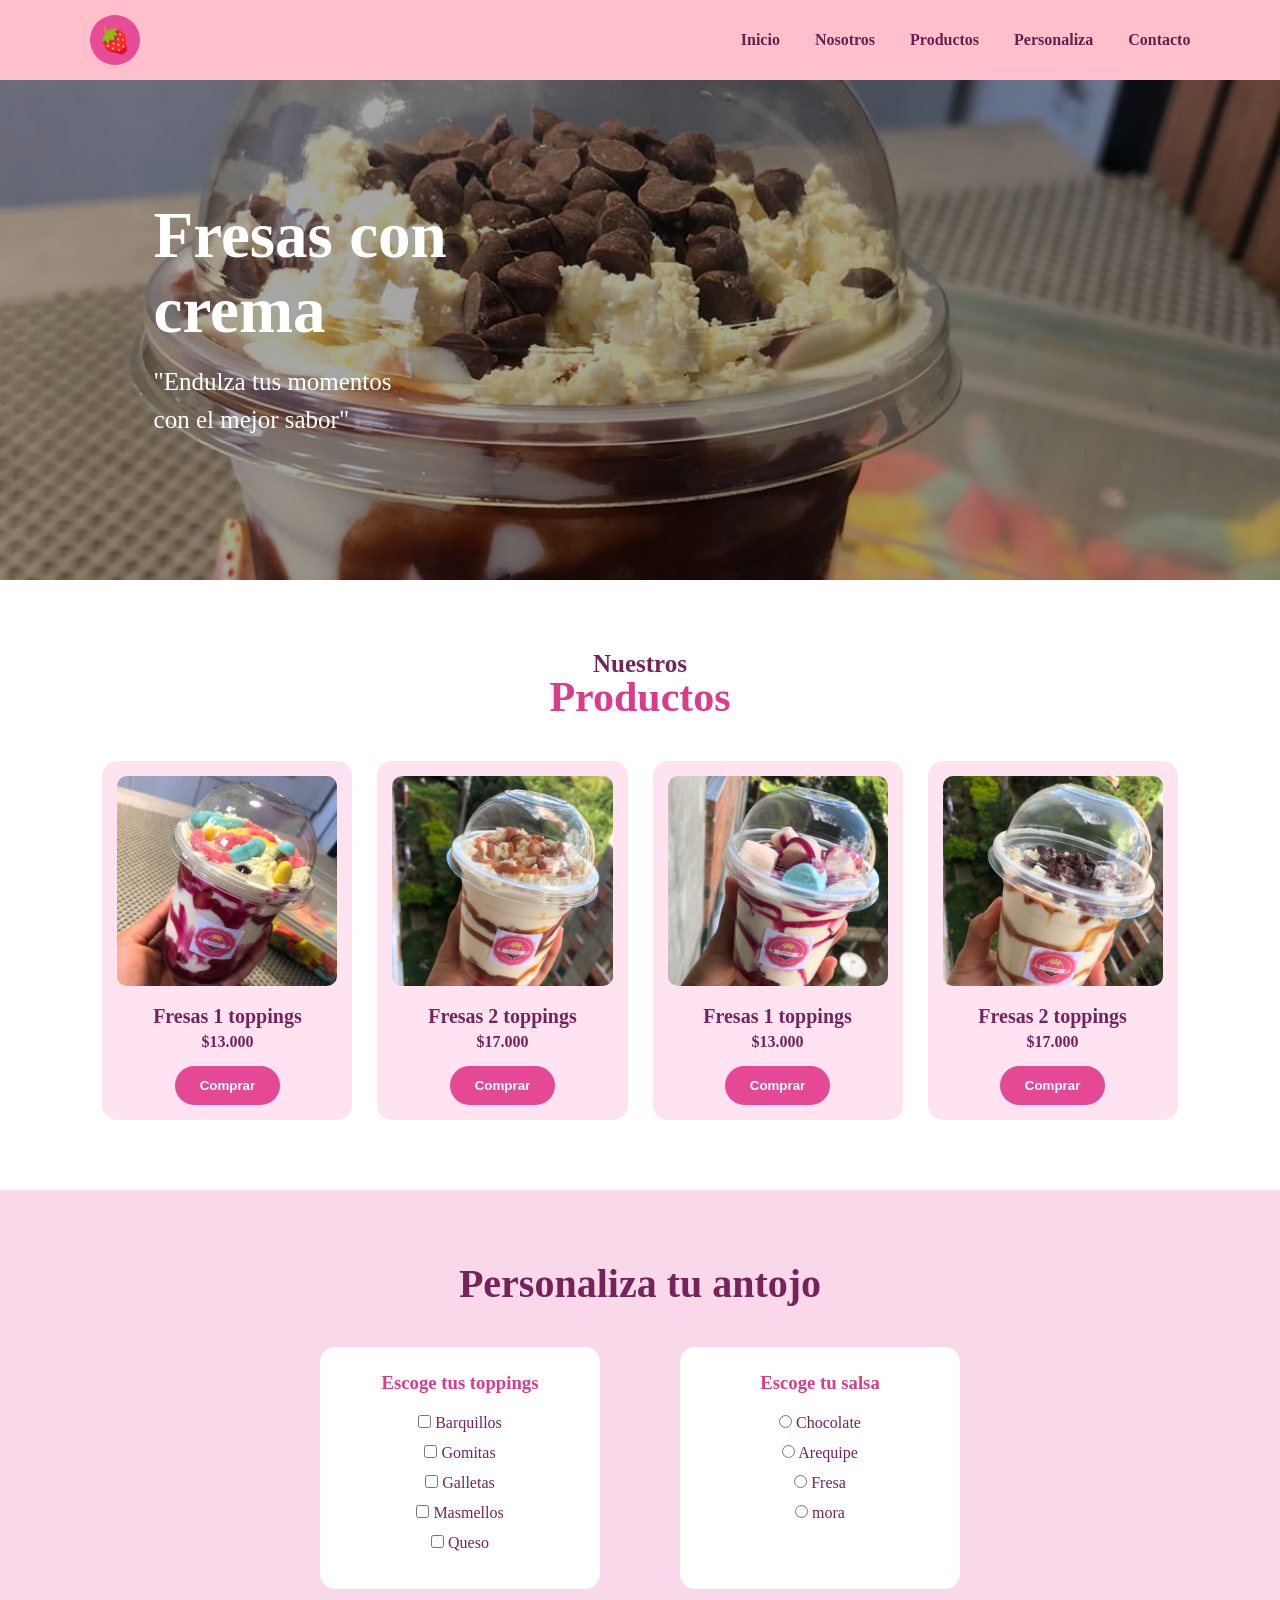
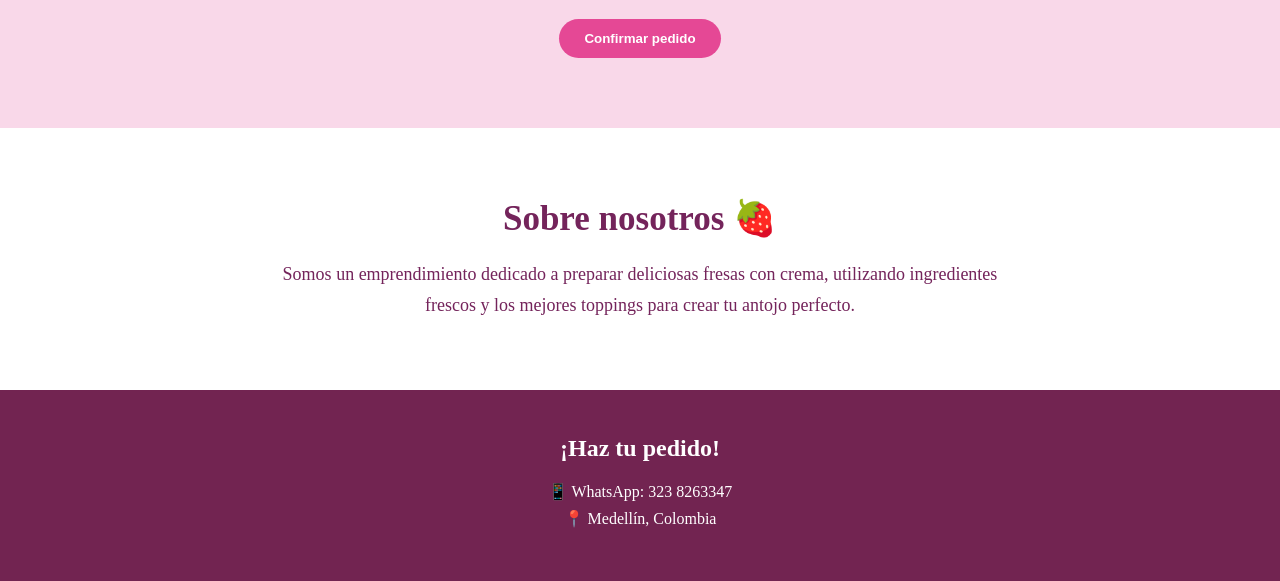
==== index.html @ 7e3a9642 "primer commit" ====
<!DOCTYPE html>
<html lang="es">
<head>
    <meta charset="UTF-8">
    <meta name="viewport" content="width=device-width, initial-scale=1.0">
    <title>Fresas con Crema</title>

    <link rel="stylesheet" href="estilos.css">
</head>
        </div>

<body>

    <!-- MENÚ -->
    <header>
        <div class="logo">
            🍓 
             
        </div>

        <nav>
            <a href="#inicio">Inicio</a>
            <a href="#nosotros">Nosotros</a>
            <a href="#productos">Productos</a>
            <a href="#personaliza">Personaliza</a>
            <a href="#contacto">Contacto</a>
        </nav>
    </header>


    <!-- PORTADA -->
    <section class="hero" id="inicio">

        <img src="img1.jpeg" alt="Fresas con crema">

        <div class="hero-text">
            <h1>Fresas con<br>crema</h1>

            <p>
                "Endulza tus momentos<br>
                con el mejor sabor"
            </p>

        </div>

    </section>


    <!-- PRODUCTOS -->
    <section class="productos" id="productos">

        <h2>Nuestros</h2>
        <h3>Productos</h3>

        <div class="productos-container">

            <div class="producto">
                <img src="img2.jpeg" alt="Fresas con crema">
                <h4>Fresas 1 toppings</h4>
                <p>$13.000</p>
                <button onclick="seleccionarProducto('Fresas ')">
                    Comprar
                </button>
            </div>

            <div class="producto">
                <img src="img3.jpeg" alt="Fresas con crema">
                <h4>Fresas 2 toppings</h4>
                <p>$17.000</p>
                <button onclick="seleccionarProducto('Fresas ')">
                    Comprar
                </button>
            </div>

            <div class="producto">
                <img src="img4.jpeg" alt="Fresas con crema">
                <h4>Fresas 1 toppings</h4>
                <p>$13.000</p>
                <button onclick="seleccionarProducto('Fresas ')">
                    Comprar
                </button>
            </div>

            <div class="producto">
                <img src="img5.jpeg" alt="Fresas con crema">
                <h4>Fresas 2 toppings</h4>
                <p>$17.000</p>
                <button onclick="seleccionarProducto('Fresas ')">
                    Comprar
                </button>
            </div>

        </div>

    </section>


    <!-- PERSONALIZAR -->
    <section class="personaliza" id="personaliza">

        <h2>Personaliza tu antojo</h2>

        <div class="personalizar-container">

            <div>
                <h3>Escoge tus toppings</h3>

                <label>
                    <input type="checkbox" value="Barquillos">
                    Barquillos
                </label>

                <label>
                    <input type="checkbox" value="Gomitas">
                    Gomitas
                </label>

                <label>
                    <input type="checkbox" value="Galletas">
                    Galletas
                </label>

                <label>
                    <input type="checkbox" value="masmellos">
                    Masmellos
                </label>
                 <label>
                    <input type="checkbox" value=" Queso">
                    Queso
                </label>
            </div>


            <div>
                <h3>Escoge tu salsa</h3>

                <label>
                    <input type="radio" name="salsa" value="Chocolate">
                    Chocolate
                </label>

                <label>
                    <input type="radio" name="salsa" value="Arequipe">
                    Arequipe
                </label>

                <label>
                    <input type="radio" name="salsa" value="Fresa">
                    Fresa
                </label>

                <label>
                    <input type="radio" name="salsa" value="mora">
                    mora
                </label>
            </div>

        </div>

        <button class="confirmar" onclick="personalizar()">
            Confirmar pedido
        </button>

    </section>


    <!-- NOSOTROS -->
    <section class="nosotros" id="nosotros">

        <h2>Sobre nosotros 🍓</h2>

        <p>
            Somos un emprendimiento dedicado a preparar
            deliciosas fresas con crema, utilizando ingredientes
            frescos y los mejores toppings para crear tu antojo perfecto.
        </p>

    </section>


    <!-- CONTACTO -->
    <footer id="contacto">

        <h2>¡Haz tu pedido!</h2>

        <p>📱 WhatsApp: 323 8263347</p>
        <p>📍 Medellín, Colombia</p>
       

    </footer>



    <script src="script.js"></script>

</body>
</html>
---- estilos.css ----
* {
    margin: 0;
    padding: 0;
    box-sizing: border-box;
}

html {
    scroll-behavior: smooth;
}

body {
    font-family: Georgia, serif;
    background-color: white;
    color: #74245b;
}


/* MENÚ */

header {
    height: 80px;
    background-color: pink;

    display: flex;
    align-items: center;
    justify-content: space-between;

    padding: 0 7%;
}

.logo {
    width: 50px;
    height: 50px;

    background-color: #e74c96;
    border-radius: 50%;

    display: flex;
    align-items: center;
    justify-content: center;

    font-size: 25px;
}

nav {
    display: flex;
    gap: 35px;
}

nav a {
    text-decoration: none;
    color: #64204f;
    font-weight: bold;
}

nav a:hover {
    color: #e54895;
}

button {
    border: none;
    background-color: #e54895;
    color: white;

    padding: 12px 25px;
    border-radius: 20px;

    cursor: pointer;
    font-weight: bold;
}

button:hover {
    background-color: #c92d78;
}


/* PORTADA */

.hero {
    position: relative;
    width: 100%;
    height: 500px;
    overflow: hidden;
}

.hero img {
    width: 100%;
    height: 100%;
    object-fit: cover;

    filter: brightness(65%);
}

.hero-text {
    position: absolute;

    top: 50%;
    left: 12%;

    transform: translateY(-50%);

    color: white;
}

.hero-text h1 {
    font-size: 65px;
    margin-bottom: 15px;
}

.hero-text p {
    font-size: 25px;
    line-height: 1.5;
    margin-bottom: 25px;
}


/* PRODUCTOS */

.productos {
    text-align: center;
    padding: 70px 8%;
}

.productos h2 {
    font-size: 25px;
    margin-bottom: -5px;
}

.productos h3 {
    font-size: 42px;
    color: #d83c8a;
    margin-bottom: 40px;
}

.productos-container {
    display: grid;

    grid-template-columns: repeat(4, 1fr);

    gap: 25px;
}

.producto {
    background-color: #ffe3f0;

    padding: 15px;

    border-radius: 15px;

    transition: 0.3s;
}

.producto:hover {
    transform: translateY(-8px);
}

.producto img {
    width: 100%;
    height: 210px;

    object-fit: cover;

    border-radius: 10px;
}

.producto h4 {
    font-size: 20px;
    margin: 15px 0 5px;
}

.producto p {
    margin-bottom: 15px;
    font-weight: bold;
}


/* PERSONALIZAR */

.personaliza {
    background-color: #f9d8e9;
    padding: 70px 10%;
    text-align: center;
}

.personaliza h2 {
    font-size: 40px;
    margin-bottom: 40px;
}

.personalizar-container {
    display: flex;
    justify-content: center;
    gap: 80px;
}

.personalizar-container div {
    background-color: white;

    padding: 25px;

    border-radius: 15px;

    min-width: 280px;
}

.personalizar-container h3 {
    margin-bottom: 20px;
    color: #d83c8a;
}

label {
    display: block;
    margin: 12px;
    cursor: pointer;
}

.confirmar {
    margin-top: 30px;
}



/* NOSOTROS */

.nosotros {
    text-align: center;
    padding: 70px 20%;
}

.nosotros h2 {
    font-size: 35px;
    margin-bottom: 20px;
}

.nosotros p {
    font-size: 18px;
    line-height: 1.7;
}


/* FOOTER */

footer {
    background-color: #722451;
    color: white;

    text-align: center;

    padding: 45px;
}

footer h2 {
    margin-bottom: 20px;
}

footer p {
    margin: 8px;
}


/* CELULAR */

@media (max-width: 800px) {

    header {
        flex-direction: column;
        height: auto;
        gap: 15px;
        padding: 20px;
    }

    nav {
        gap: 15px;
        flex-wrap: wrap;
        justify-content: center;
    }

    .hero-text h1 {
        font-size: 45px;
    }

    .productos-container {
        grid-template-columns: repeat(2, 1fr);
    }

    .personalizar-container {
        flex-direction: column;
        align-items: center;
        gap: 20px;
    }
}


@media (max-width: 500px) {

    .productos-container {
        grid-template-columns: 1fr;
    }

}
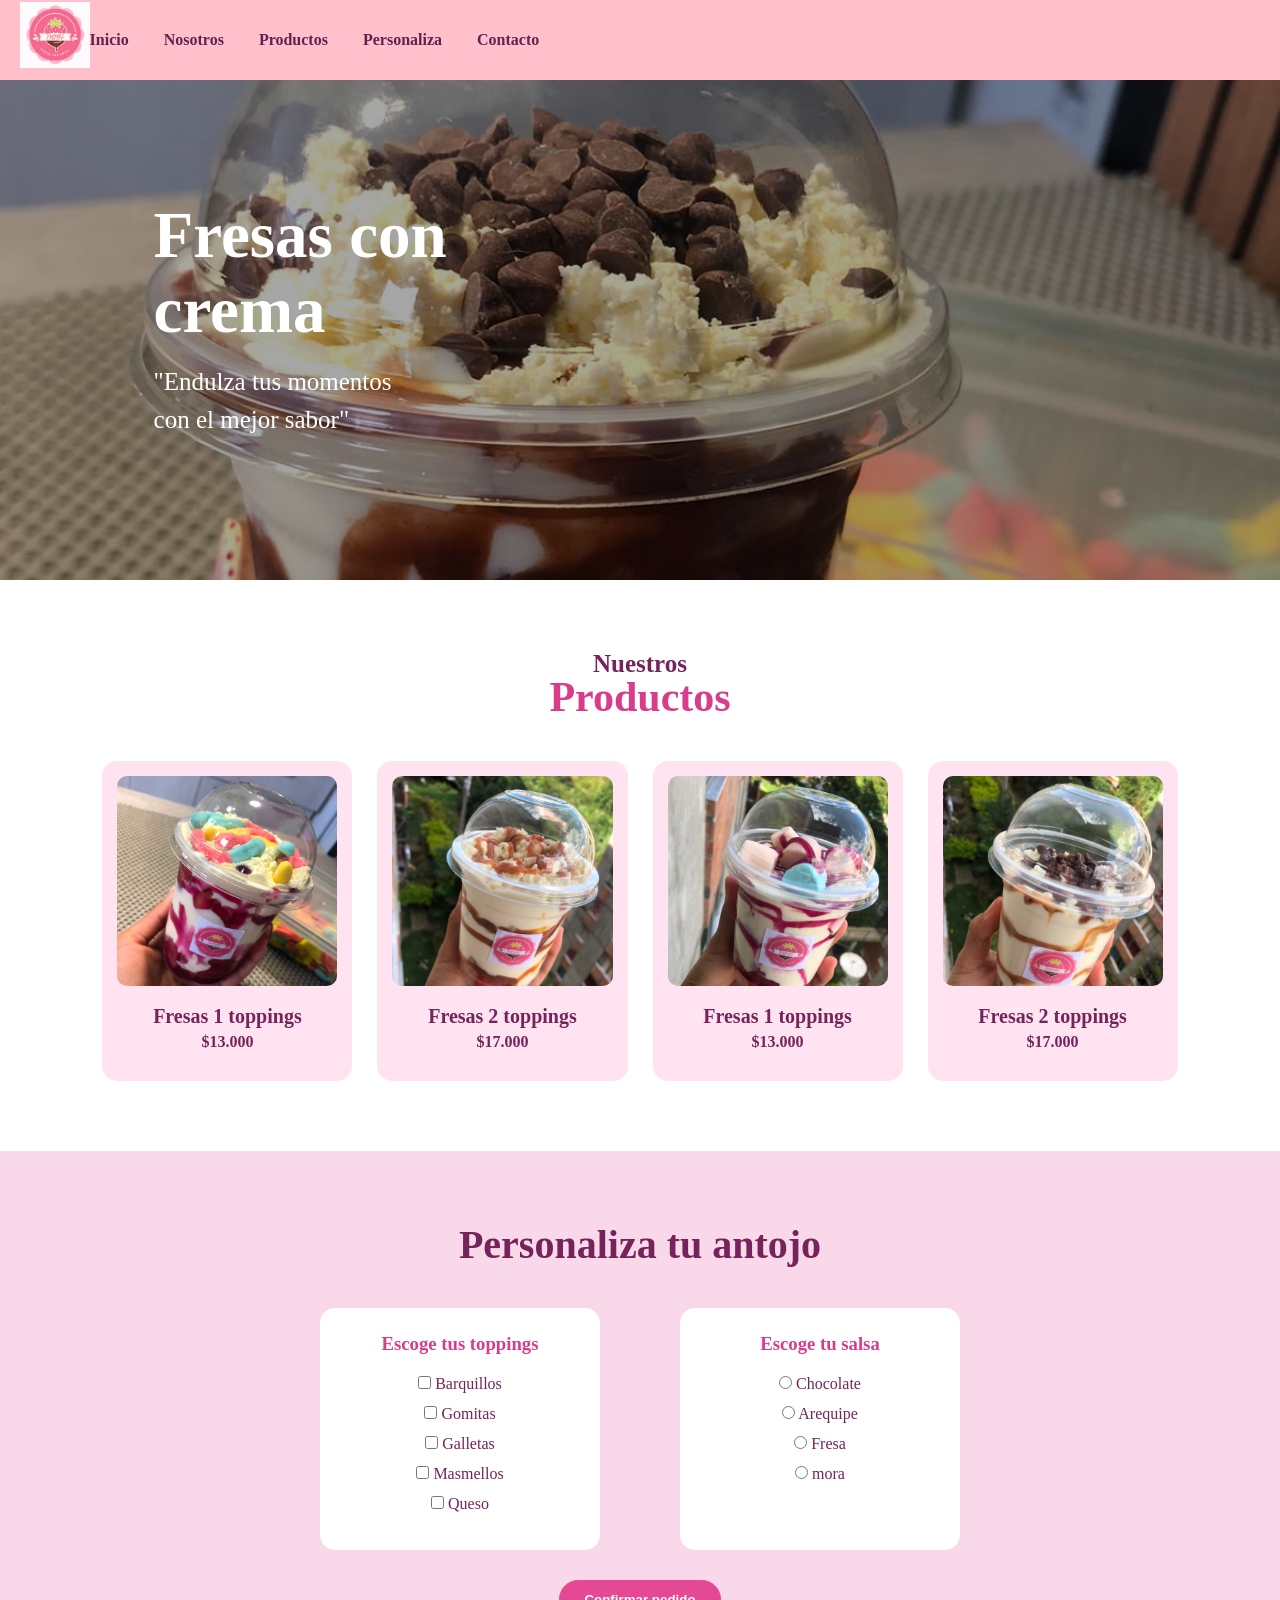
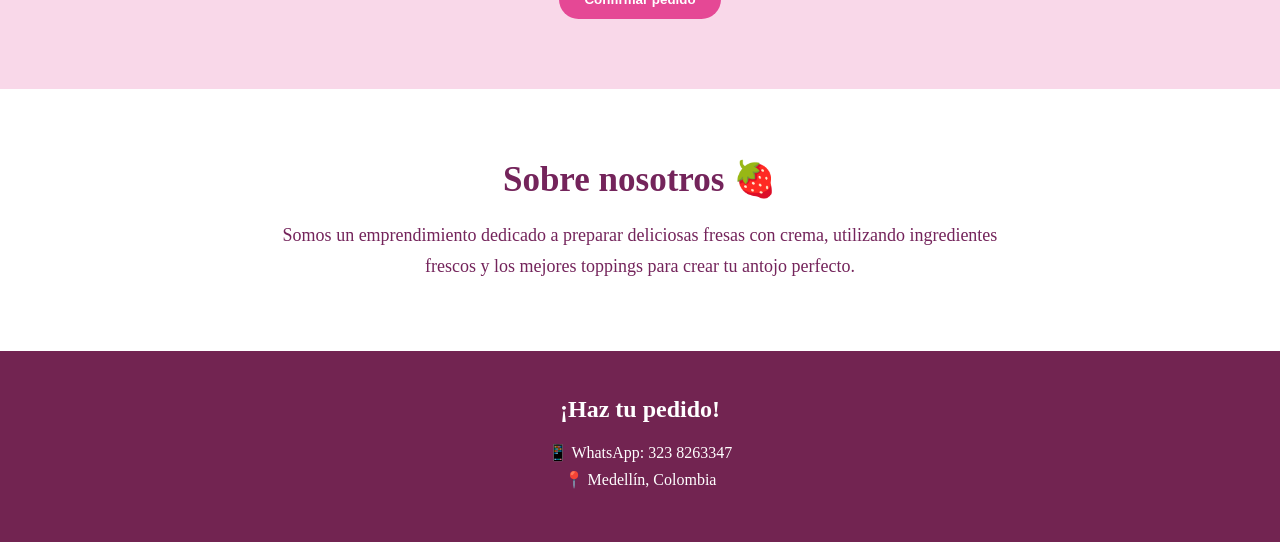
==== commit 743f7af1: "logo" ====
--- a/index.html
+++ b/index.html
@@ -3,7 +3,8 @@
 <head>
     <meta charset="UTF-8">
     <meta name="viewport" content="width=device-width, initial-scale=1.0">
-    <title>Fresas con Crema</title>
+    <title>MWH Fresas</title>
+    <link rel="icon" type="image/x-icon" href="imgLogo.jpeg">
 
     <link rel="stylesheet" href="estilos.css">
 </head>
@@ -14,7 +15,7 @@
     <!-- MENÚ -->
     <header>
         <div class="logo">
-            🍓 
+            <img src="imgLogo.jpeg" alt="MWH fresas">
              
         </div>
 
@@ -58,36 +59,28 @@
                 <img src="img2.jpeg" alt="Fresas con crema">
                 <h4>Fresas 1 toppings</h4>
                 <p>$13.000</p>
-                <button onclick="seleccionarProducto('Fresas ')">
-                    Comprar
-                </button>
+                
             </div>
 
             <div class="producto">
                 <img src="img3.jpeg" alt="Fresas con crema">
                 <h4>Fresas 2 toppings</h4>
                 <p>$17.000</p>
-                <button onclick="seleccionarProducto('Fresas ')">
-                    Comprar
-                </button>
+                
             </div>
 
             <div class="producto">
                 <img src="img4.jpeg" alt="Fresas con crema">
                 <h4>Fresas 1 toppings</h4>
                 <p>$13.000</p>
-                <button onclick="seleccionarProducto('Fresas ')">
-                    Comprar
-                </button>
+                
             </div>
 
             <div class="producto">
                 <img src="img5.jpeg" alt="Fresas con crema">
                 <h4>Fresas 2 toppings</h4>
                 <p>$17.000</p>
-                <button onclick="seleccionarProducto('Fresas ')">
-                    Comprar
-                </button>
+                
             </div>
 
         </div>
--- a/estilos.css
+++ b/estilos.css
@@ -13,6 +13,16 @@
     background-color: white;
     color: #74245b;
 }
+.logo {
+    position: absolute;
+    left: 30px;
+    top: 10px;
+}
+.logo img{
+    width: 70px;
+    height: 70px;
+    object-fit: contain;
+}
 
 
 /* MENÚ */
@@ -26,6 +36,7 @@
     justify-content: space-between;
 
     padding: 0 7%;
+    position: relative;
 }
 
 .logo {
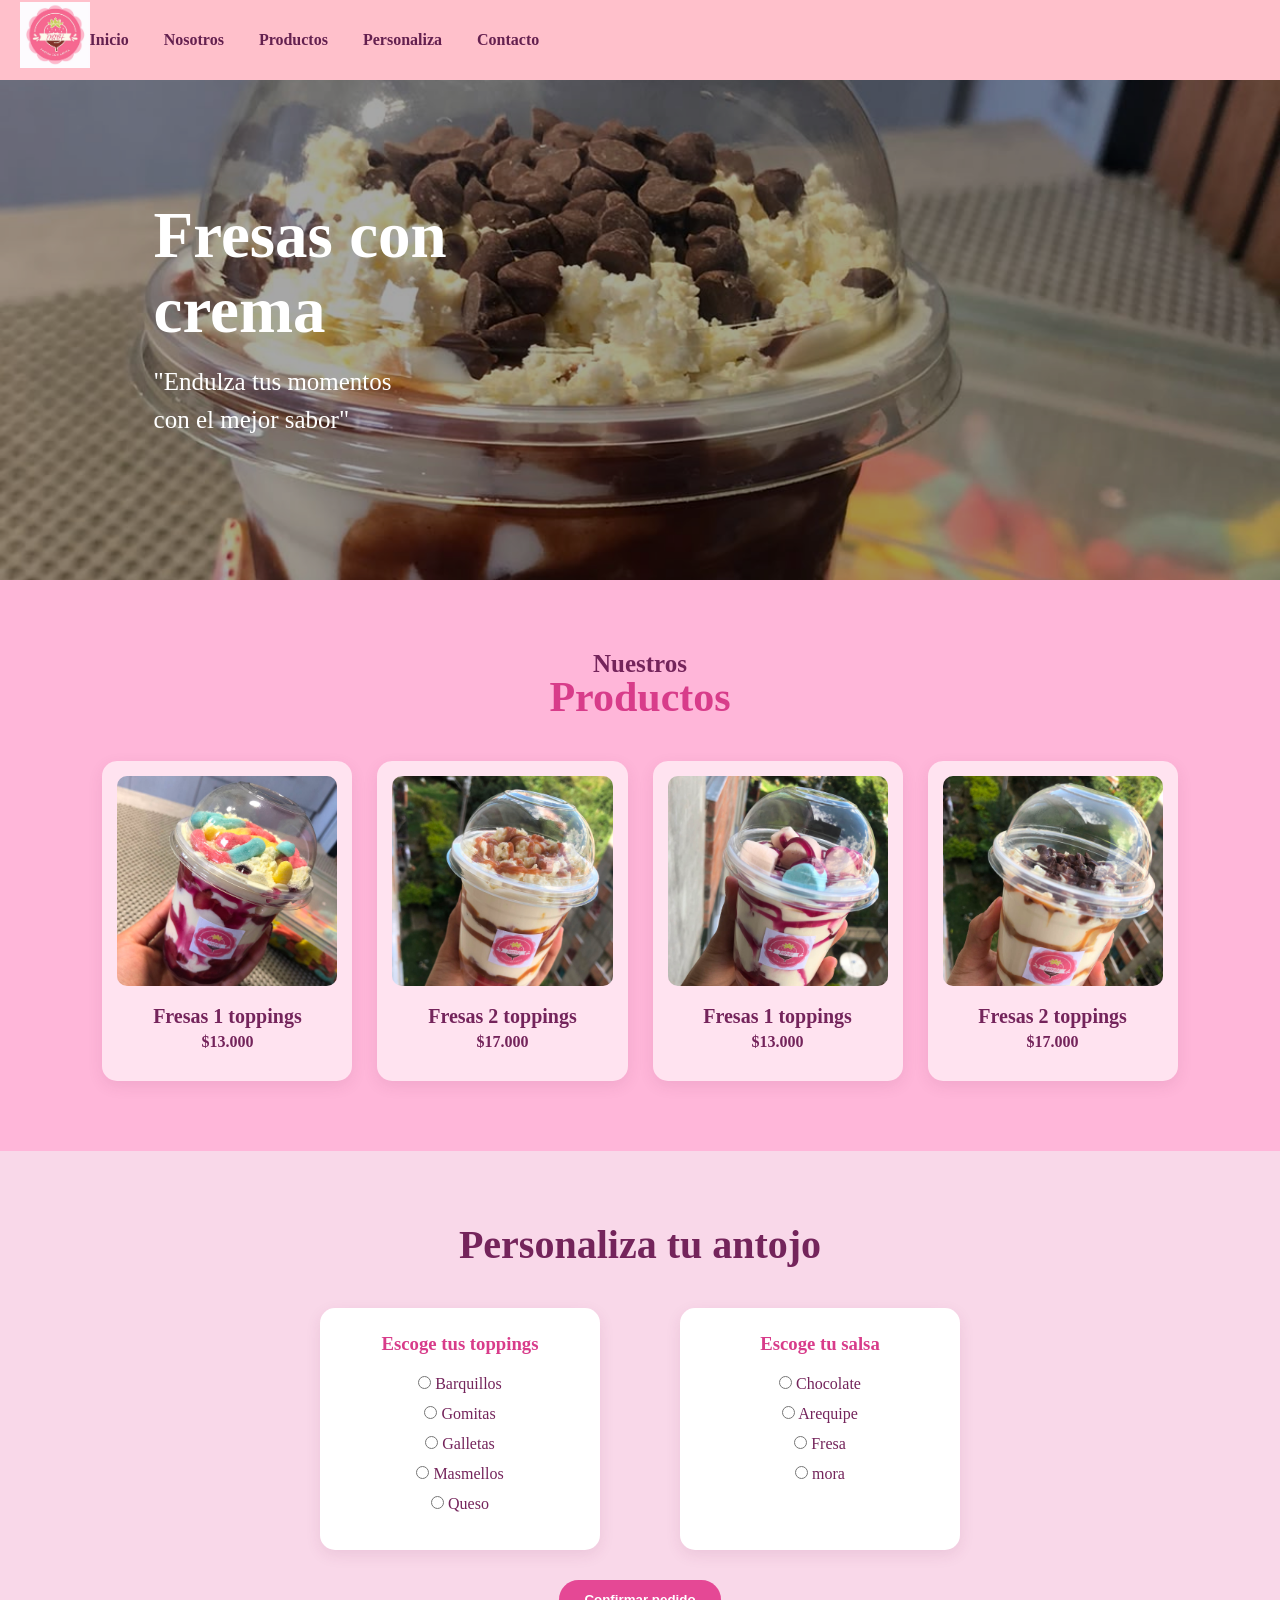
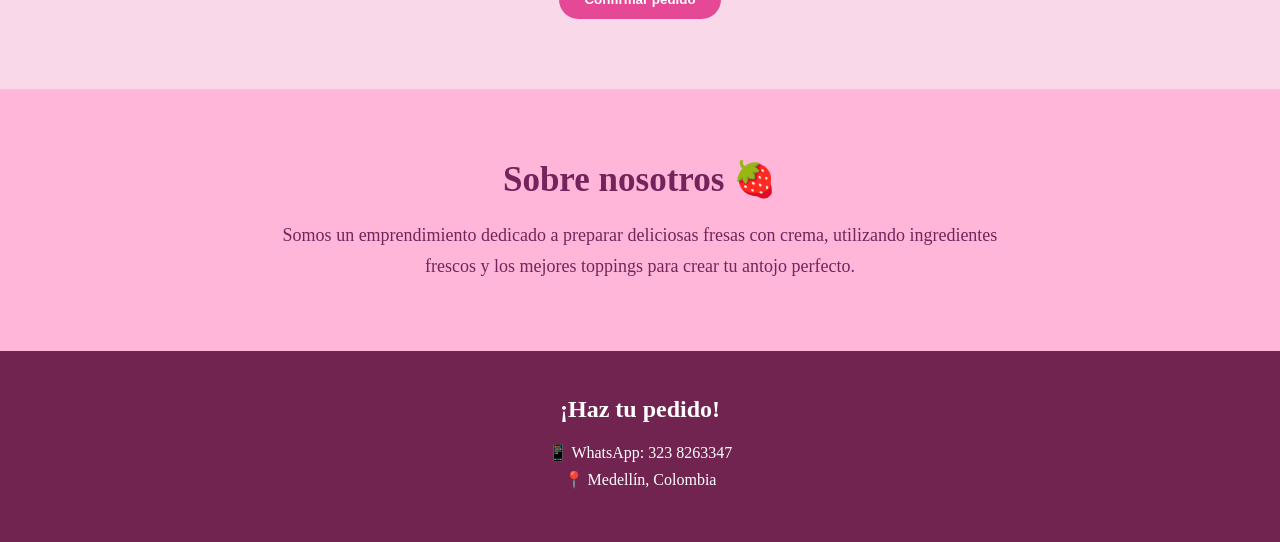
==== commit 89f044e4: "cambios1" ====
--- a/index.html
+++ b/index.html
@@ -99,26 +99,26 @@
                 <h3>Escoge tus toppings</h3>
 
                 <label>
-                    <input type="checkbox" value="Barquillos">
+                    <input type="radio" name="topping" value="Barquillos">
                     Barquillos
                 </label>
 
                 <label>
-                    <input type="checkbox" value="Gomitas">
+                    <input type="radio" name="topping" value="Gomitas">
                     Gomitas
                 </label>
 
                 <label>
-                    <input type="checkbox" value="Galletas">
+                    <input type="radio" name="topping" value="Galletas">
                     Galletas
                 </label>
 
                 <label>
-                    <input type="checkbox" value="masmellos">
+                    <input type="radio" name="topping" value="masmellos">
                     Masmellos
                 </label>
                  <label>
-                    <input type="checkbox" value=" Queso">
+                    <input type="radio" name="topping" value="Queso">
                     Queso
                 </label>
             </div>
--- a/estilos.css
+++ b/estilos.css
@@ -308,4 +308,78 @@
         grid-template-columns: 1fr;
     }
 
+}
+
+/* 🍓 DECORACIÓN EXTRA */
+
+body {
+    overflow-x: hidden;
+}
+
+/* Brillito suave en las tarjetas */
+.producto {
+    box-shadow: 0 5px 15px rgba(116, 36, 91, 0.10);
+}
+
+/* Efecto al pasar el mouse por las tarjetas */
+.producto:hover {
+    transform: translateY(-8px);
+    box-shadow: 0 12px 25px rgba(216, 60, 138, 0.25);
+}
+
+/* Las imágenes se acercan suavemente */
+.producto img {
+    transition: transform 0.4s ease;
+}
+
+.producto:hover img {
+    transform: scale(1.05);
+}
+
+/* ✨ Títulos con un pequeño movimiento */
+.productos h3,
+.personaliza h2,
+.nosotros h2 {
+    transition: transform 0.3s ease;
+}
+
+.productos h3:hover,
+.personaliza h2:hover,
+.nosotros h2:hover {
+    transform: translateY(-3px);
+}
+
+/* 💗 Cajas de personalización más bonitas */
+.personalizar-container div {
+    box-shadow: 0 5px 15px rgba(116, 36, 91, 0.10);
+    transition: box-shadow 0.3s ease, transform 0.3s ease;
+}
+
+.personalizar-container div:hover {
+    transform: translateY(-5px);
+    box-shadow: 0 10px 25px rgba(216, 60, 138, 0.20);
+}
+
+/* 🌸 Menú */
+nav a {
+    transition: color 0.3s ease, transform 0.3s ease;
+}
+
+nav a:hover {
+    color: #e54895;
+    transform: translateY(-2px);
+}
+
+/* Botón */
+button {
+    transition: transform 0.3s ease, box-shadow 0.3s ease;
+}
+
+button:hover {
+    transform: translateY(-3px);
+    box-shadow: 0 7px 15px rgba(216, 60, 138, 0.25);
+}
+/* PRUEBA */
+body {
+    background-color: #ffb6d9 !important;
 }
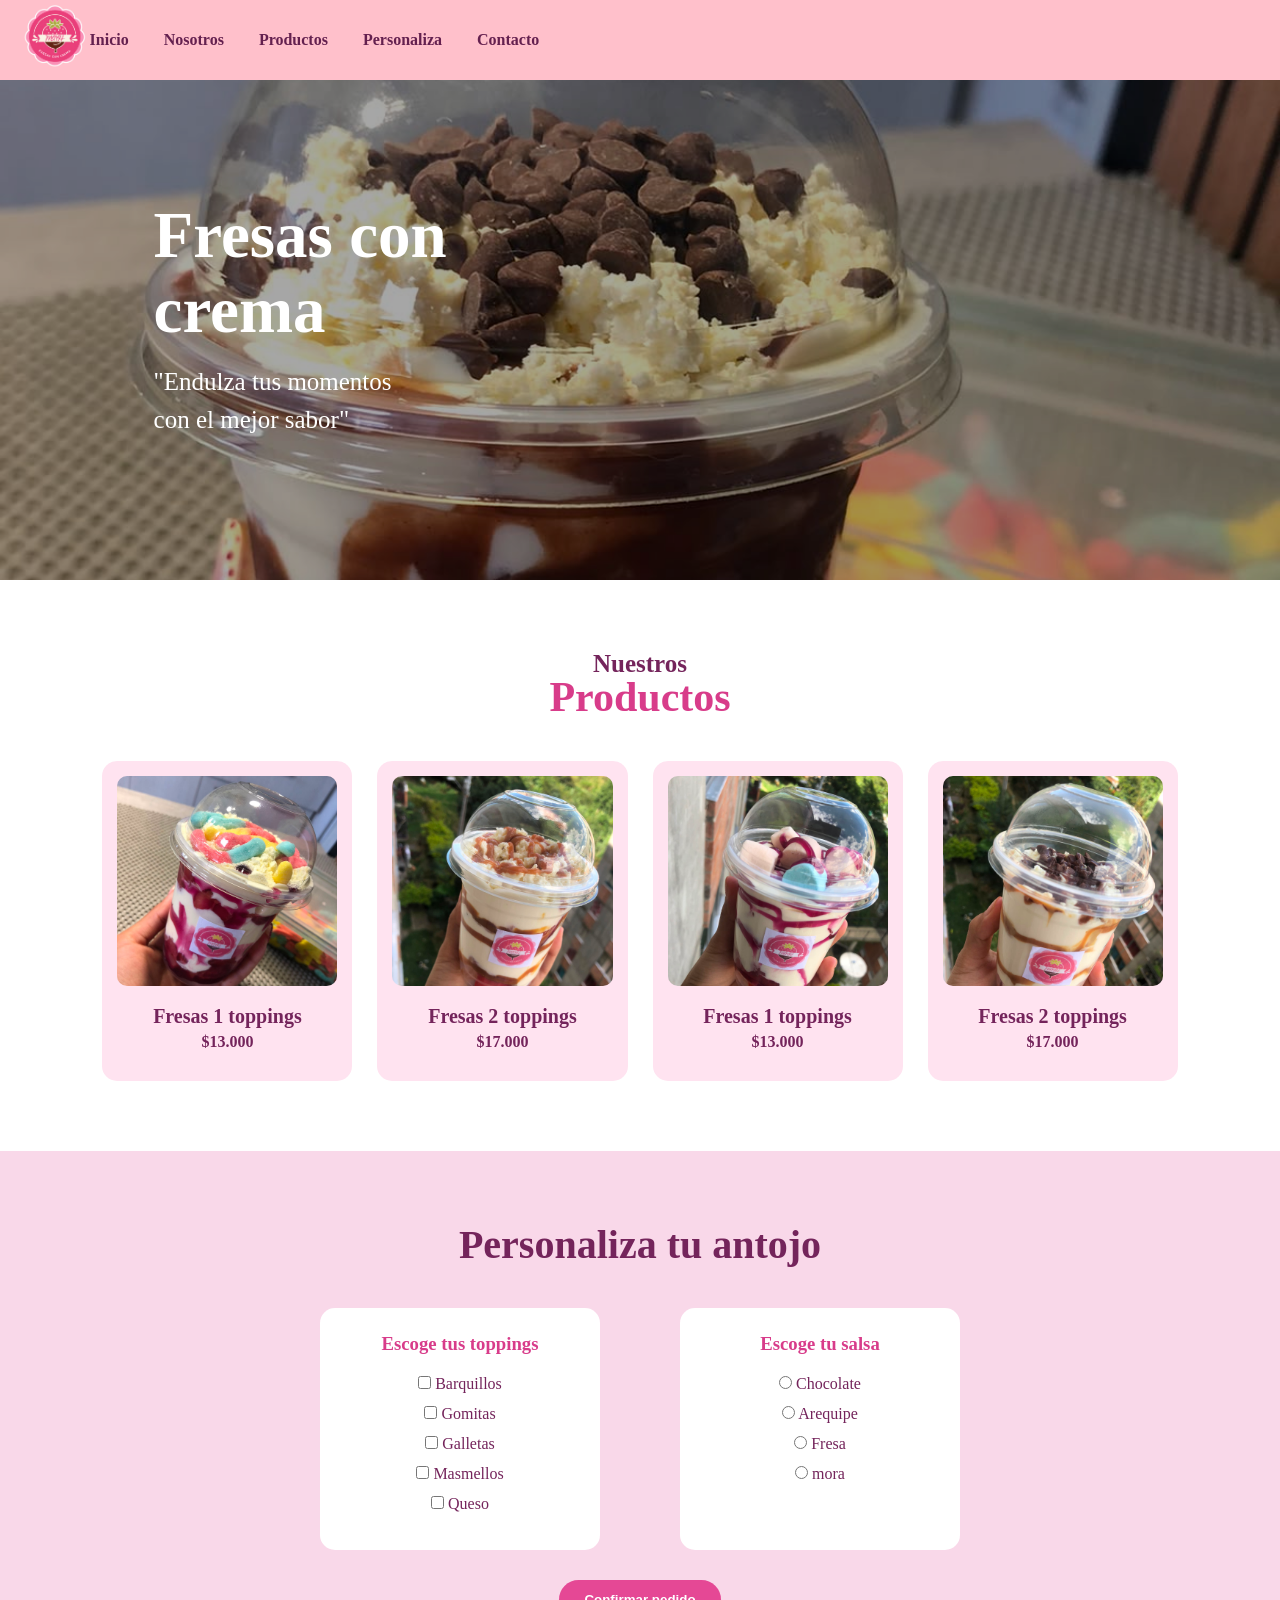
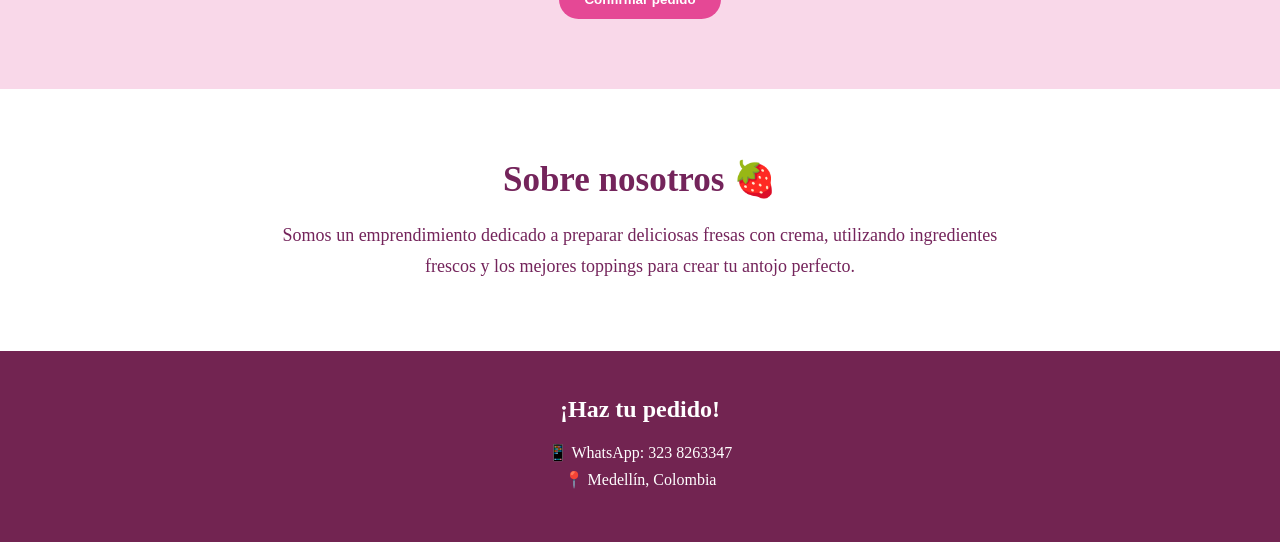
==== commit b8f321e3: "conexion" ====
--- a/index.html
+++ b/index.html
@@ -4,7 +4,7 @@
     <meta charset="UTF-8">
     <meta name="viewport" content="width=device-width, initial-scale=1.0">
     <title>MWH Fresas</title>
-    <link rel="icon" type="image/x-icon" href="imgLogo.jpeg">
+    <link rel="icon" type="image/x-icon" href="logo.png">
 
     <link rel="stylesheet" href="estilos.css">
 </head>
@@ -15,7 +15,7 @@
     <!-- MENÚ -->
     <header>
         <div class="logo">
-            <img src="imgLogo.jpeg" alt="MWH fresas">
+            <img src="logo.png" alt="MWH fresas">
              
         </div>
 
@@ -99,26 +99,26 @@
                 <h3>Escoge tus toppings</h3>
 
                 <label>
-                    <input type="radio" name="topping" value="Barquillos">
+                    <input type="checkbox" value="Barquillos">
                     Barquillos
                 </label>
 
                 <label>
-                    <input type="radio" name="topping" value="Gomitas">
+                    <input type="checkbox" value="Gomitas">
                     Gomitas
                 </label>
 
                 <label>
-                    <input type="radio" name="topping" value="Galletas">
+                    <input type="checkbox" value="Galletas">
                     Galletas
                 </label>
 
                 <label>
-                    <input type="radio" name="topping" value="masmellos">
+                    <input type="checkbox" value="masmellos">
                     Masmellos
                 </label>
                  <label>
-                    <input type="radio" name="topping" value="Queso">
+                    <input type="checkbox" value=" Queso">
                     Queso
                 </label>
             </div>
@@ -181,6 +181,14 @@
        
 
     </footer>
+    <head>
+    <meta charset="UTF-8">
+
+    <title>MWH Fresas</title>
+
+    <link rel="icon" type="image/png" href="img/logo.png">
+
+    
 
 
 
--- a/estilos.css
+++ b/estilos.css
@@ -1,3 +1,5 @@
+
+
 * {
     margin: 0;
     padding: 0;
@@ -9,7 +11,7 @@
 }
 
 body {
-    font-family: Georgia, serif;
+    font-family: 'Dancing Script', cursive;
     background-color: white;
     color: #74245b;
 }
@@ -104,6 +106,9 @@
 
 .hero-text {
     position: absolute;
+    
+  
+
 
     top: 50%;
     left: 12%;
@@ -310,76 +315,3 @@
 
 }
 
-/* 🍓 DECORACIÓN EXTRA */
-
-body {
-    overflow-x: hidden;
-}
-
-/* Brillito suave en las tarjetas */
-.producto {
-    box-shadow: 0 5px 15px rgba(116, 36, 91, 0.10);
-}
-
-/* Efecto al pasar el mouse por las tarjetas */
-.producto:hover {
-    transform: translateY(-8px);
-    box-shadow: 0 12px 25px rgba(216, 60, 138, 0.25);
-}
-
-/* Las imágenes se acercan suavemente */
-.producto img {
-    transition: transform 0.4s ease;
-}
-
-.producto:hover img {
-    transform: scale(1.05);
-}
-
-/* ✨ Títulos con un pequeño movimiento */
-.productos h3,
-.personaliza h2,
-.nosotros h2 {
-    transition: transform 0.3s ease;
-}
-
-.productos h3:hover,
-.personaliza h2:hover,
-.nosotros h2:hover {
-    transform: translateY(-3px);
-}
-
-/* 💗 Cajas de personalización más bonitas */
-.personalizar-container div {
-    box-shadow: 0 5px 15px rgba(116, 36, 91, 0.10);
-    transition: box-shadow 0.3s ease, transform 0.3s ease;
-}
-
-.personalizar-container div:hover {
-    transform: translateY(-5px);
-    box-shadow: 0 10px 25px rgba(216, 60, 138, 0.20);
-}
-
-/* 🌸 Menú */
-nav a {
-    transition: color 0.3s ease, transform 0.3s ease;
-}
-
-nav a:hover {
-    color: #e54895;
-    transform: translateY(-2px);
-}
-
-/* Botón */
-button {
-    transition: transform 0.3s ease, box-shadow 0.3s ease;
-}
-
-button:hover {
-    transform: translateY(-3px);
-    box-shadow: 0 7px 15px rgba(216, 60, 138, 0.25);
-}
-/* PRUEBA */
-body {
-    background-color: #ffb6d9 !important;
-}
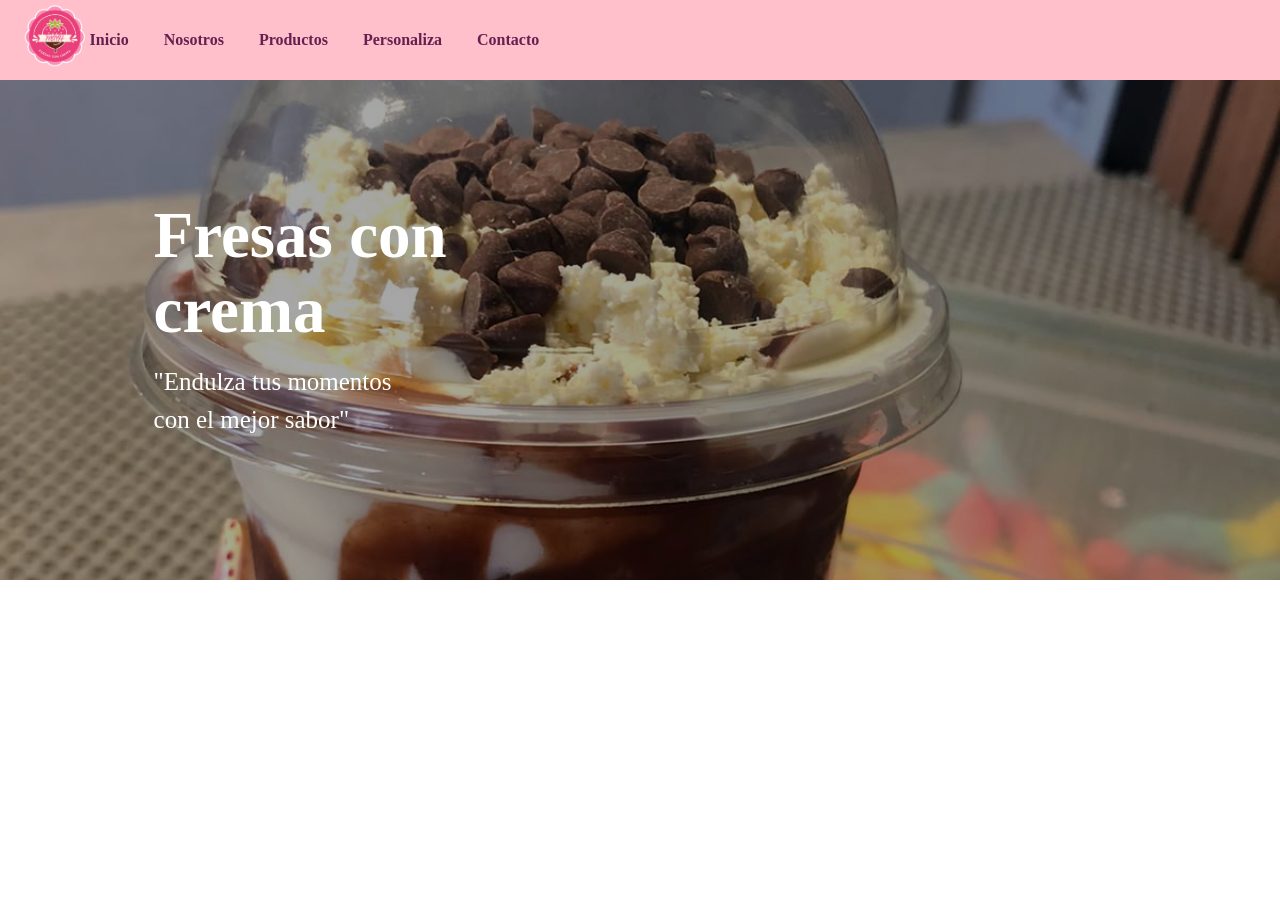
==== commit baf553c6: "cambios2" ====
--- a/index.html
+++ b/index.html
@@ -20,11 +20,11 @@
         </div>
 
         <nav>
-            <a href="#inicio">Inicio</a>
-            <a href="#nosotros">Nosotros</a>
-            <a href="#productos">Productos</a>
-            <a href="#personaliza">Personaliza</a>
-            <a href="#contacto">Contacto</a>
+            <a href="index.html">Inicio</a>
+            <a href="nosotros.html">Nosotros</a>
+            <a href="productos.html">Productos</a>
+            <a href="personaliza.html">Personaliza</a>
+            <a href="contacto.html">Contacto</a>
         </nav>
     </header>
 
@@ -47,146 +47,24 @@
     </section>
 
 
-    <!-- PRODUCTOS -->
-    <section class="productos" id="productos">
-
-        <h2>Nuestros</h2>
-        <h3>Productos</h3>
-
-        <div class="productos-container">
-
-            <div class="producto">
-                <img src="img2.jpeg" alt="Fresas con crema">
-                <h4>Fresas 1 toppings</h4>
-                <p>$13.000</p>
-                
-            </div>
-
-            <div class="producto">
-                <img src="img3.jpeg" alt="Fresas con crema">
-                <h4>Fresas 2 toppings</h4>
-                <p>$17.000</p>
-                
-            </div>
-
-            <div class="producto">
-                <img src="img4.jpeg" alt="Fresas con crema">
-                <h4>Fresas 1 toppings</h4>
-                <p>$13.000</p>
-                
-            </div>
-
-            <div class="producto">
-                <img src="img5.jpeg" alt="Fresas con crema">
-                <h4>Fresas 2 toppings</h4>
-                <p>$17.000</p>
-                
-            </div>
-
-        </div>
-
-    </section>
+    
 
 
-    <!-- PERSONALIZAR -->
-    <section class="personaliza" id="personaliza">
-
-        <h2>Personaliza tu antojo</h2>
-
-        <div class="personalizar-container">
-
-            <div>
-                <h3>Escoge tus toppings</h3>
-
-                <label>
-                    <input type="checkbox" value="Barquillos">
-                    Barquillos
-                </label>
-
-                <label>
-                    <input type="checkbox" value="Gomitas">
-                    Gomitas
-                </label>
-
-                <label>
-                    <input type="checkbox" value="Galletas">
-                    Galletas
-                </label>
-
-                <label>
-                    <input type="checkbox" value="masmellos">
-                    Masmellos
-                </label>
-                 <label>
-                    <input type="checkbox" value=" Queso">
-                    Queso
-                </label>
-            </div>
+    
 
 
-            <div>
-                <h3>Escoge tu salsa</h3>
 
-                <label>
-                    <input type="radio" name="salsa" value="Chocolate">
-                    Chocolate
-                </label>
-
-                <label>
-                    <input type="radio" name="salsa" value="Arequipe">
-                    Arequipe
-                </label>
-
-                <label>
-                    <input type="radio" name="salsa" value="Fresa">
-                    Fresa
-                </label>
-
-                <label>
-                    <input type="radio" name="salsa" value="mora">
-                    mora
-                </label>
-            </div>
-
-        </div>
-
-        <button class="confirmar" onclick="personalizar()">
-            Confirmar pedido
-        </button>
-
-    </section>
-
-
-    <!-- NOSOTROS -->
-    <section class="nosotros" id="nosotros">
-
-        <h2>Sobre nosotros 🍓</h2>
-
-        <p>
-            Somos un emprendimiento dedicado a preparar
-            deliciosas fresas con crema, utilizando ingredientes
-            frescos y los mejores toppings para crear tu antojo perfecto.
-        </p>
-
-    </section>
-
-
-    <!-- CONTACTO -->
-    <footer id="contacto">
-
-        <h2>¡Haz tu pedido!</h2>
-
-        <p>📱 WhatsApp: 323 8263347</p>
-        <p>📍 Medellín, Colombia</p>
-       
-
-    </footer>
+    
     <head>
     <meta charset="UTF-8">
 
     <title>MWH Fresas</title>
 
     <link rel="icon" type="image/png" href="img/logo.png">
+
+   
+
+</section>
 
     
 
--- a/estilos.css
+++ b/estilos.css
@@ -315,3 +315,57 @@
 
 }
 
+/* ¿POR QUÉ ELEGIR MWH FRESAS? */
+
+.porque-mwh {
+    width: 100%;
+    padding: 60px 20px;
+    text-align: center;
+}
+
+.beneficio-mwh h2 {
+    text-align: center;
+    margin: 0 0 35px 0;
+    font-size: 32px;
+}
+
+.beneficios-mwh {
+    width: 100%;
+    display: flex;
+    justify-content: center;
+    align-items: center;
+    gap: 25px;
+    flex-wrap: wrap;
+    box-sizing: border-box;
+}
+
+.beneficio-mwh {
+    width: 250px;
+    padding: 25px;
+    background: white;
+    border-radius: 20px;
+    box-shadow: 0 5px 15px rgba(0, 0, 0, 0.12);
+    text-align: center;
+    box-sizing: border-box;
+    transition: transform 0.3s ease;
+}
+
+.beneficio-mwh:hover {
+    transform: translateY(-5px);
+}
+
+.beneficio-mwh span {
+    display: block;
+    font-size: 35px;
+    margin-bottom: 10px;
+}
+
+.beneficio-mwh h3 {
+    margin: 10px 0;
+    font-size: 22px;
+}
+
+.beneficio-mwh p {
+    margin: 0;
+    line-height: 1.5;
+}
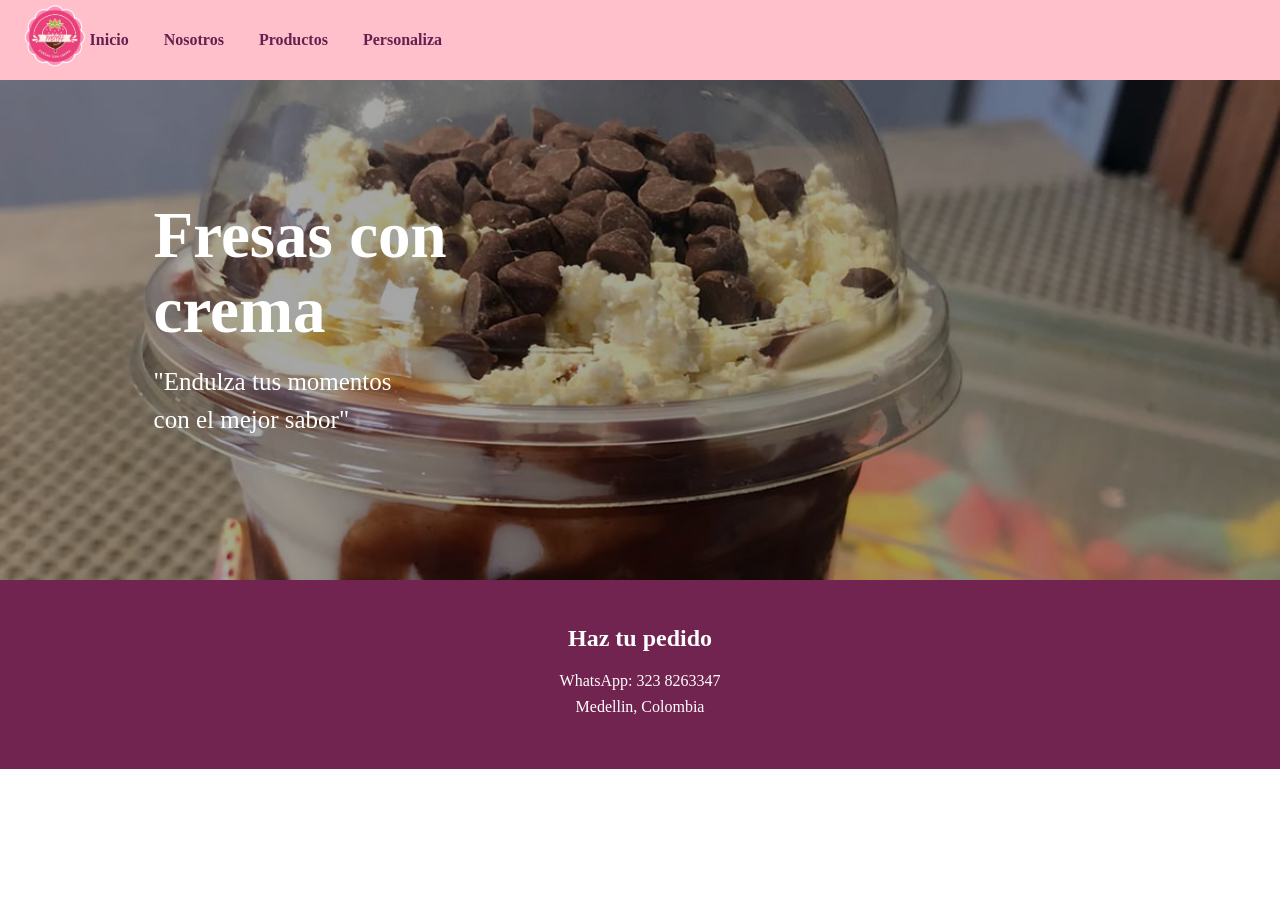
==== commit a42c531c: "cambios3" ====
--- a/index.html
+++ b/index.html
@@ -24,7 +24,7 @@
             <a href="nosotros.html">Nosotros</a>
             <a href="productos.html">Productos</a>
             <a href="personaliza.html">Personaliza</a>
-            <a href="contacto.html">Contacto</a>
+           
         </nav>
     </header>
 
@@ -44,16 +44,8 @@
 
         </div>
 
+         
     </section>
-
-
-    
-
-
-    
-
-
-
     
     <head>
     <meta charset="UTF-8">
@@ -62,15 +54,22 @@
 
     <link rel="icon" type="image/png" href="img/logo.png">
 
+</section>
+     <!-- CONTACTO -->
+    <footer id="contacto">
+
+        <h2>Haz tu pedido</h2>
+
+        <p>WhatsApp: 323 8263347</p>
+        <p>Medellin, Colombia</p>
+  
+
+    </footer>
+     <script src="script.js"></script>
+
+
    
 
-</section>
-
-    
-
-
-
-    <script src="script.js"></script>
 
 </body>
 </html>
